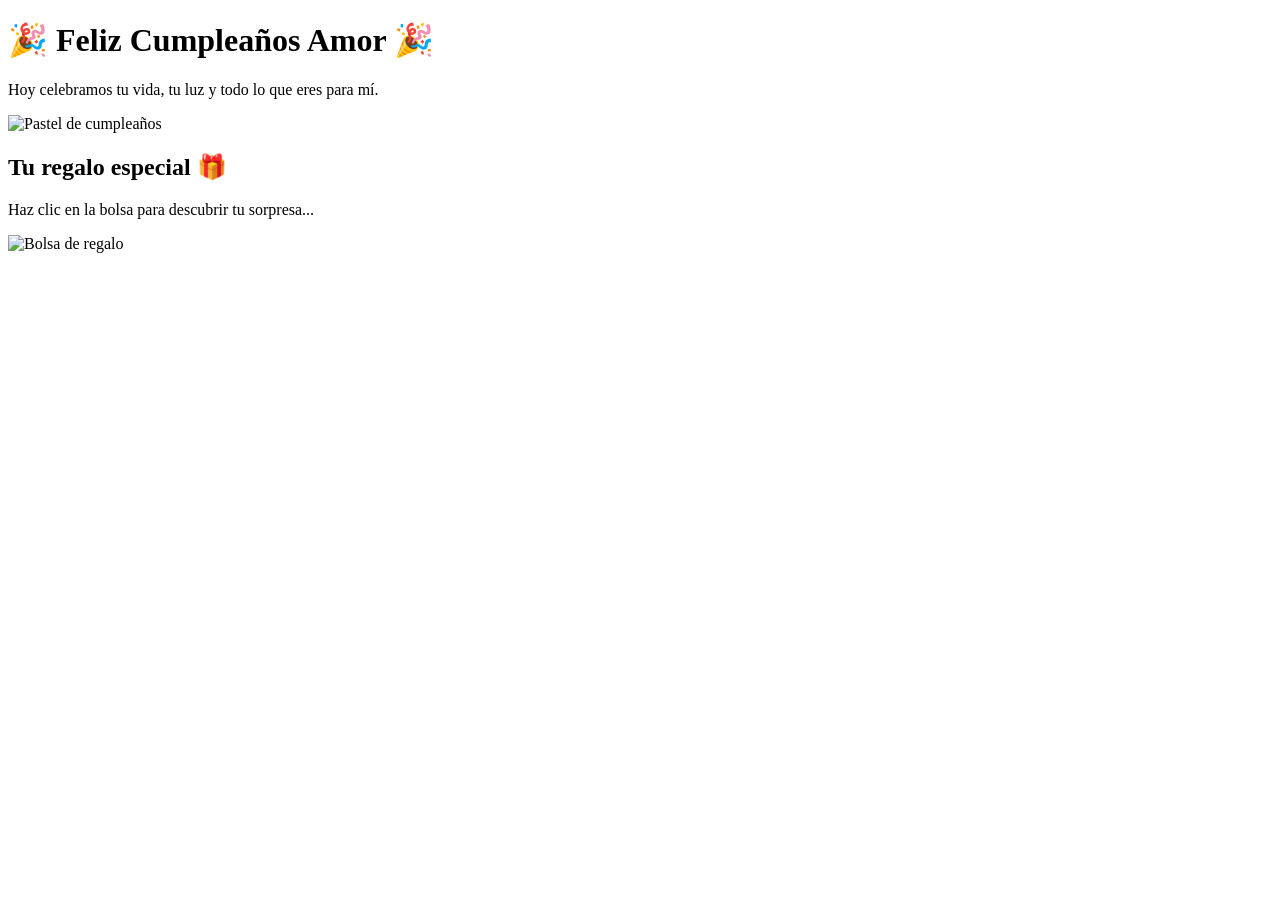
==== index.html @ c895074b "Create index.html" ====
<!DOCTYPE html>
<html lang="es">
<head>
    <meta charset="UTF-8">
    <meta name="viewport" content="width=device-width, initial-scale=1.0">
    <title>Feliz Cumpleaños Amor</title>
    <link rel="stylesheet" href="style.css">
</head>

<body>

    <h1>🎉 Feliz Cumpleaños Amor 🎉</h1>
    <p>Hoy celebramos tu vida, tu luz y todo lo que eres para mí.</p>

    <!-- Pastel -->
    <img src="imagenes/pastel.png" alt="Pastel de cumpleaños" class="pastel">

    <!-- Globos -->
    <div id="globos-container"></div>

    <!-- Sección regalo -->
    <div class="regalo-section">
        <h2>Tu regalo especial 🎁</h2>
        <p>Haz clic en la bolsa para descubrir tu sorpresa...</p>

        <img src="imagenes/regalo.png" alt="Bolsa de regalo" class="regalo-img" id="regalo">

        <!-- Contenedor donde aparecerán los boletos -->
        <div id="boletos" class="boletos-container"></div>

        <!-- Mensaje del cine -->
        <div id="mensaje-cine" class="mensaje-cine"></div>
    </div>

    <script src="script.js"></script>
</body>
</html>
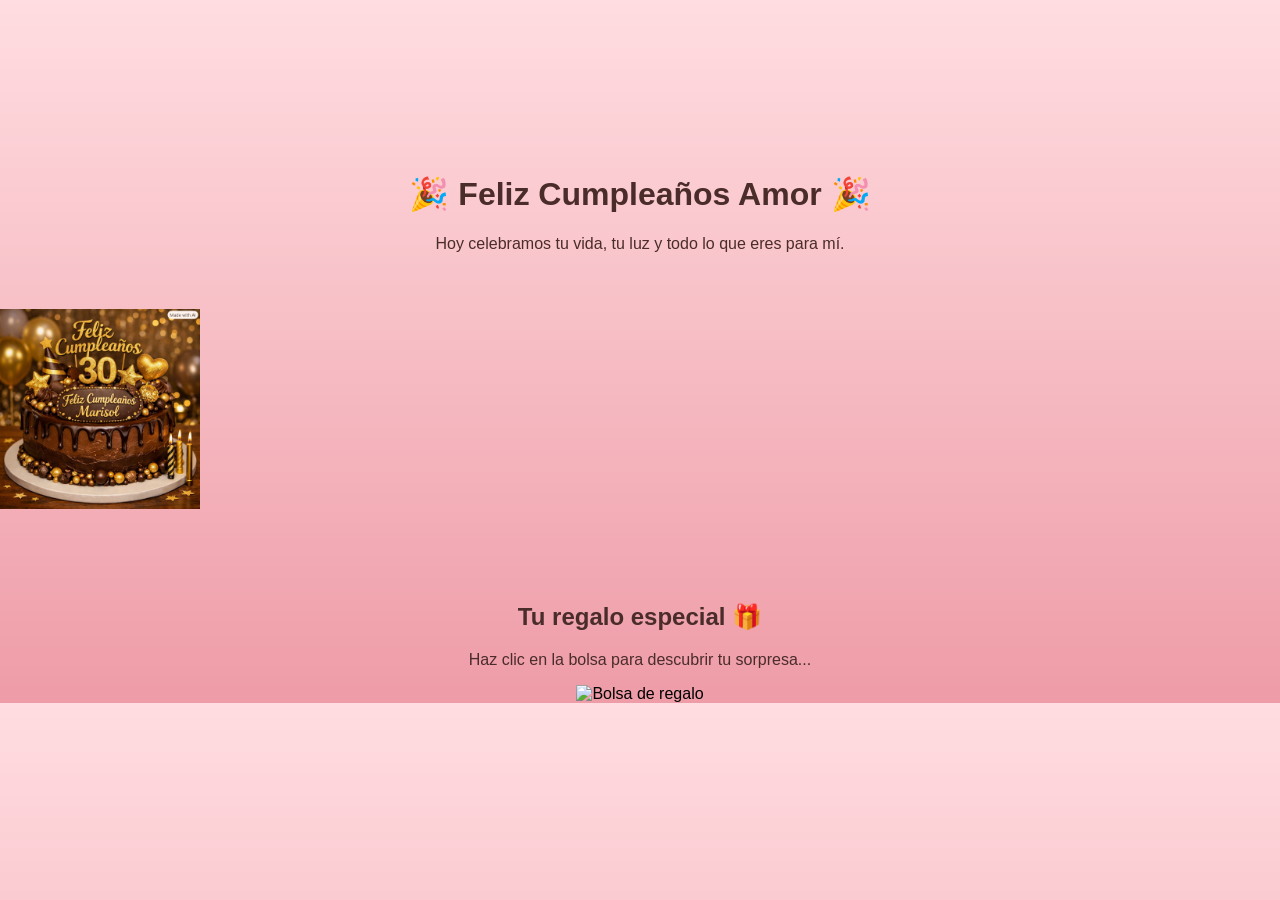
==== commit 93c80d1a: "Update index.html" ====
--- a/index.html
+++ b/index.html
@@ -9,14 +9,17 @@
 
 <body>
 
+    <!-- Audio que se reproducirá al entrar -->
+    <audio id="audio" src="imagenes/audio.mp3"></audio>
+
+    <!-- Canvas para globos -->
+    <canvas id="canvas-globos"></canvas>
+
     <h1>🎉 Feliz Cumpleaños Amor 🎉</h1>
     <p>Hoy celebramos tu vida, tu luz y todo lo que eres para mí.</p>
 
     <!-- Pastel -->
     <img src="imagenes/pastel.png" alt="Pastel de cumpleaños" class="pastel">
-
-    <!-- Globos -->
-    <div id="globos-container"></div>
 
     <!-- Sección regalo -->
     <div class="regalo-section">
@@ -25,10 +28,10 @@
 
         <img src="imagenes/regalo.png" alt="Bolsa de regalo" class="regalo-img" id="regalo">
 
-        <!-- Contenedor donde aparecerán los boletos -->
+        <!-- Boletos -->
         <div id="boletos" class="boletos-container"></div>
 
-        <!-- Mensaje del cine -->
+        <!-- Mensaje cine -->
         <div id="mensaje-cine" class="mensaje-cine"></div>
     </div>
 
--- a/style.css
+++ b/style.css
@@ -0,0 +1,97 @@
+body {
+    margin: 0;
+    font-family: 'Montserrat', sans-serif;
+    background: linear-gradient(to bottom, #ffdde1, #ee9ca7);
+    overflow-x: hidden;
+}
+
+h1, h2, p {
+    text-align: center;
+    color: #4a2c2a;
+}
+
+/* Globos animados */
+.globo {
+    position: absolute;
+    width: 60px;
+    height: 80px;
+    background: #ff6f91;
+    border-radius: 50%;
+    animation: flotar 8s infinite ease-in-out;
+    opacity: 0.8;
+}
+
+.globo::after {
+    content: "";
+    position: absolute;
+    width: 2px;
+    height: 40px;
+    background: #333;
+    left: 50%;
+    top: 80px;
+}
+
+@keyframes flotar {
+    0% { transform: translateY(0); }
+    50% { transform: translateY(-120px); }
+    100% { transform: translateY(0); }
+}
+
+/* Pastel */
+.pastel {
+    width: 200px;
+    margin: 40px auto;
+    animation: aparecer 2s ease-in-out;
+}
+
+@keyframes aparecer {
+    from { opacity: 0; transform: scale(0.5); }
+    to { opacity: 1; transform: scale(1); }
+}
+
+/* Sección regalo */
+.regalo-section {
+    margin-top: 50px;
+    text-align: center;
+}
+
+.regalo-img {
+    width: 200px;
+    transition: transform 0.4s;
+    cursor: pointer;
+}
+
+.regalo-img:hover {
+    transform: scale(1.1) rotate(5deg);
+}
+
+/* Boletos */
+.boletos-container {
+    margin-top: 30px;
+    display: none;
+}
+
+.boleto {
+    width: 250px;
+    margin: 10px auto;
+    display: block;
+    animation: aparecer 1.5s ease-in-out;
+}
+
+/* Mensaje cine */
+.mensaje-cine {
+    margin-top: 20px;
+    font-size: 22px;
+    color: #4a2c2a;
+    display: none;
+    animation: escribir 3s steps(40);
+    white-space: nowrap;
+    overflow: hidden;
+    border-right: 3px solid #4a2c2a;
+    width: 0;
+}
+
+@keyframes escribir {
+    from { width: 0; }
+    to { width: 100%; }
+}
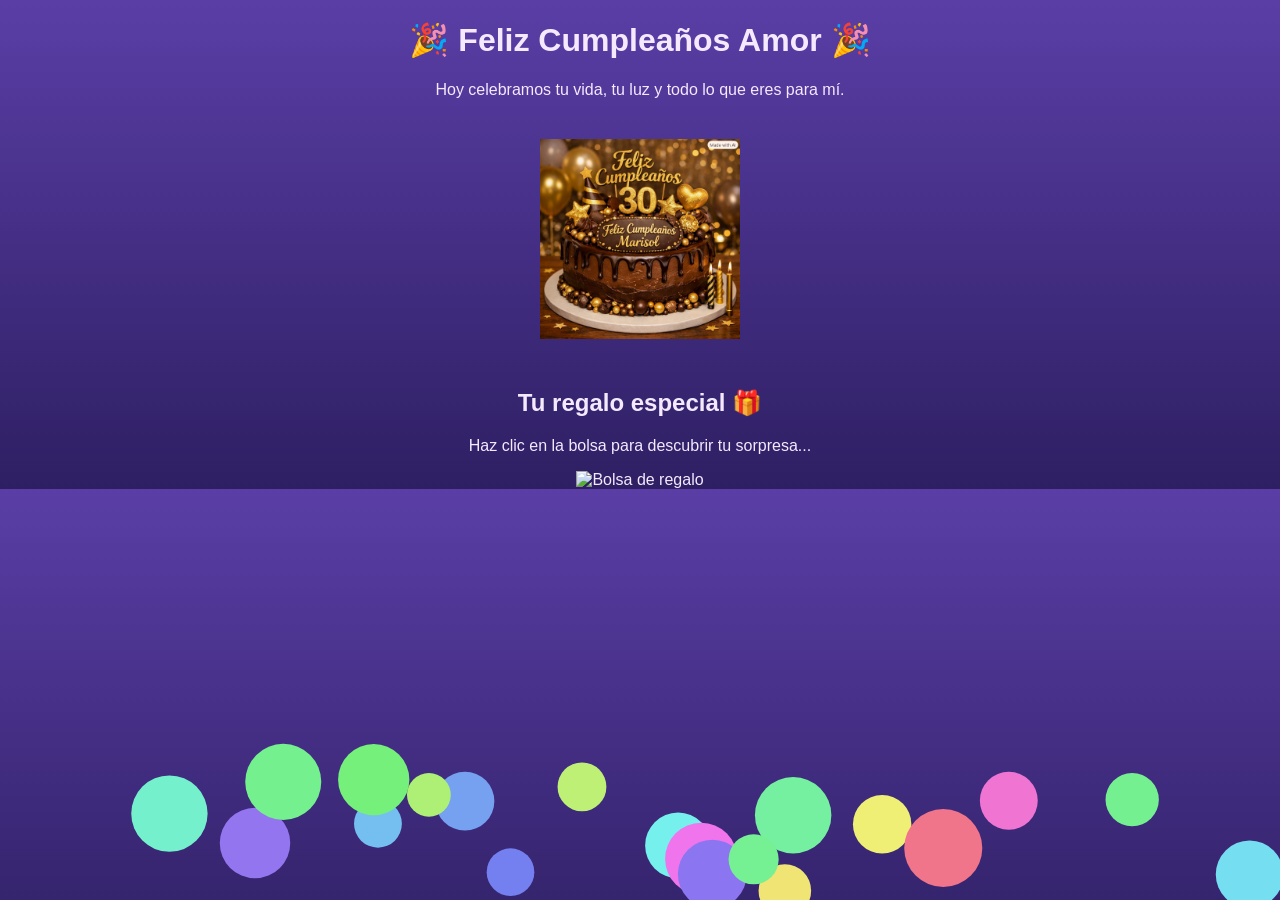
==== commit 8c1a6507: "Refactor HTML comments and add class to paragraph" ====
--- a/index.html
+++ b/index.html
@@ -9,14 +9,14 @@
 
 <body>
 
-    <!-- Audio que se reproducirá al entrar -->
+    <!-- Audio -->
     <audio id="audio" src="imagenes/audio.mp3"></audio>
 
-    <!-- Canvas para globos -->
+    <!-- Canvas globos -->
     <canvas id="canvas-globos"></canvas>
 
     <h1>🎉 Feliz Cumpleaños Amor 🎉</h1>
-    <p>Hoy celebramos tu vida, tu luz y todo lo que eres para mí.</p>
+    <p class="intro-text">Hoy celebramos tu vida, tu luz y todo lo que eres para mí.</p>
 
     <!-- Pastel -->
     <img src="imagenes/pastel.png" alt="Pastel de cumpleaños" class="pastel">
--- a/style.css
+++ b/style.css
@@ -1,46 +1,20 @@
 body {
     margin: 0;
     font-family: 'Montserrat', sans-serif;
-    background: linear-gradient(to bottom, #ffdde1, #ee9ca7);
-    overflow-x: hidden;
+    background: linear-gradient(to bottom, #5a3ea6, #2e1f63);
+    overflow: hidden;
+    color: #f5e9ff;
 }
 
 h1, h2, p {
     text-align: center;
-    color: #4a2c2a;
-}
-
-/* Globos animados */
-.globo {
-    position: absolute;
-    width: 60px;
-    height: 80px;
-    background: #ff6f91;
-    border-radius: 50%;
-    animation: flotar 8s infinite ease-in-out;
-    opacity: 0.8;
-}
-
-.globo::after {
-    content: "";
-    position: absolute;
-    width: 2px;
-    height: 40px;
-    background: #333;
-    left: 50%;
-    top: 80px;
-}
-
-@keyframes flotar {
-    0% { transform: translateY(0); }
-    50% { transform: translateY(-120px); }
-    100% { transform: translateY(0); }
 }
 
 /* Pastel */
 .pastel {
     width: 200px;
     margin: 40px auto;
+    display: block;
     animation: aparecer 2s ease-in-out;
 }
 
@@ -65,29 +39,40 @@
     transform: scale(1.1) rotate(5deg);
 }
 
-/* Boletos */
+/* Boletos estilo Cinépolis */
 .boletos-container {
     margin-top: 30px;
     display: none;
 }
 
 .boleto {
-    width: 250px;
-    margin: 10px auto;
-    display: block;
+    width: 300px;
+    margin: 15px auto;
+    padding: 15px;
+    background: #0a1a3a;
+    border: 3px solid #ffd700;
+    border-radius: 12px;
+    color: white;
+    font-family: 'Montserrat';
+    text-align: center;
+    box-shadow: 0 0 15px #ffd700;
     animation: aparecer 1.5s ease-in-out;
+}
+
+.boleto img {
+    width: 80px;
+    margin-bottom: 10px;
 }
 
 /* Mensaje cine */
 .mensaje-cine {
     margin-top: 20px;
     font-size: 22px;
-    color: #4a2c2a;
     display: none;
     animation: escribir 3s steps(40);
     white-space: nowrap;
     overflow: hidden;
-    border-right: 3px solid #4a2c2a;
+    border-right: 3px solid #ffd700;
     width: 0;
 }
 
@@ -95,3 +80,14 @@
     from { width: 0; }
     to { width: 100%; }
 }
+
+/* Canvas globos */
+#canvas-globos {
+    position: fixed;
+    top: 0;
+    left: 0;
+    width: 100%;
+    height: 100%;
+    z-index: -1;
+}
+
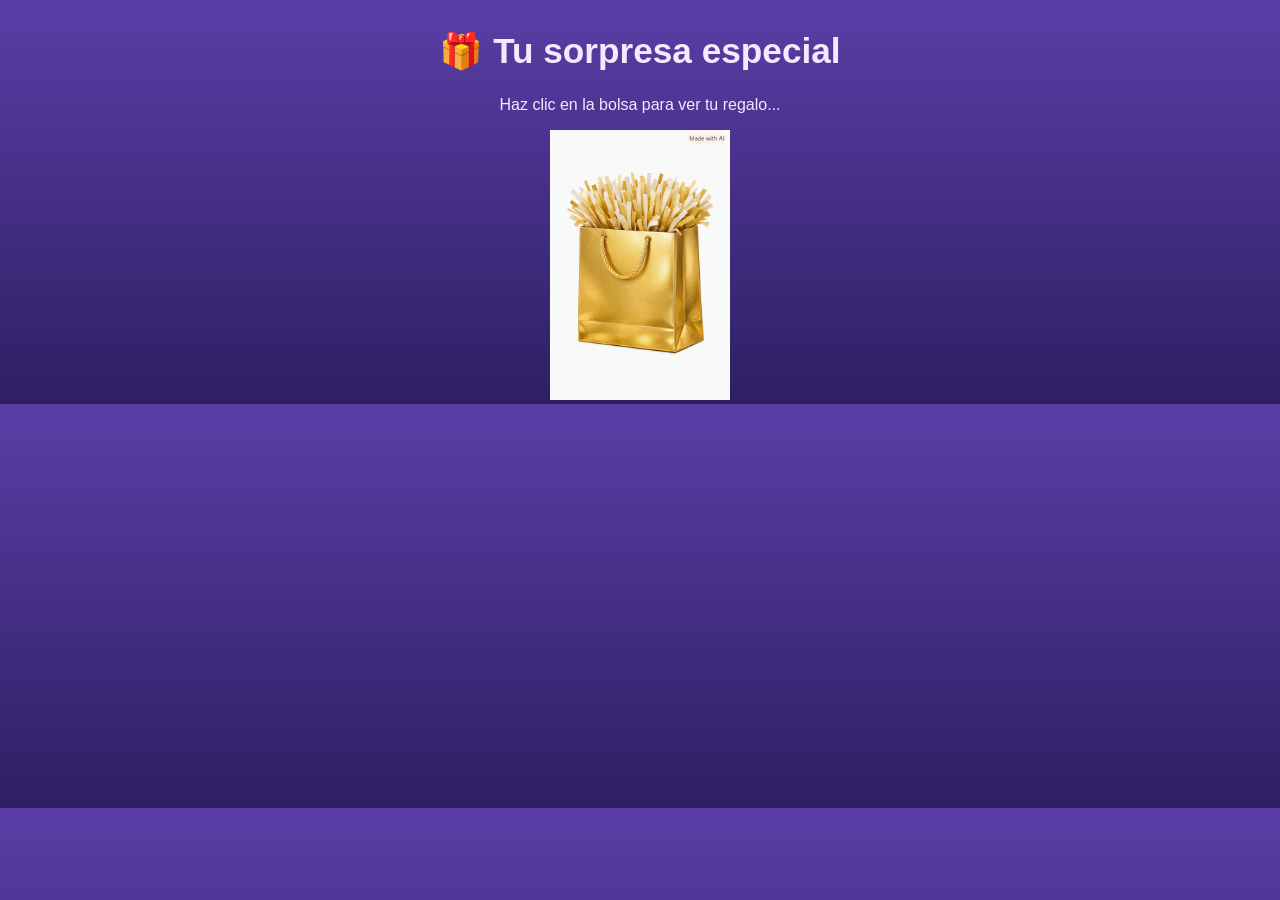
==== commit 793b7163: "Update index.html" ====
--- a/index.html
+++ b/index.html
@@ -3,38 +3,25 @@
 <head>
     <meta charset="UTF-8">
     <meta name="viewport" content="width=device-width, initial-scale=1.0">
-    <title>Feliz Cumpleaños Amor</title>
+    <title>Tu Regalo Amor</title>
     <link rel="stylesheet" href="style.css">
 </head>
 
 <body>
 
-    <!-- Audio -->
-    <audio id="audio" src="imagenes/audio.mp3"></audio>
+    <div class="container">
+        <h1>🎁 Tu sorpresa especial</h1>
+        <p>Haz clic en la bolsa para ver tu regalo...</p>
 
-    <!-- Canvas globos -->
-    <canvas id="canvas-globos"></canvas>
-
-    <h1>🎉 Feliz Cumpleaños Amor 🎉</h1>
-    <p class="intro-text">Hoy celebramos tu vida, tu luz y todo lo que eres para mí.</p>
-
-    <!-- Pastel -->
-    <img src="imagenes/pastel.png" alt="Pastel de cumpleaños" class="pastel">
-
-    <!-- Sección regalo -->
-    <div class="regalo-section">
-        <h2>Tu regalo especial 🎁</h2>
-        <p>Haz clic en la bolsa para descubrir tu sorpresa...</p>
-
-        <img src="imagenes/regalo.png" alt="Bolsa de regalo" class="regalo-img" id="regalo">
-
-        <!-- Boletos -->
-        <div id="boletos" class="boletos-container"></div>
-
-        <!-- Mensaje cine -->
-        <div id="mensaje-cine" class="mensaje-cine"></div>
+        <img src="imagenes/regalo.png" class="regalo-img" id="regalo">
     </div>
 
-    <script src="script.js"></script>
+    <script>
+        document.getElementById("regalo").addEventListener("click", () => {
+            window.location.href = "folios.html";
+        });
+    </script>
+
 </body>
 </html>
+
--- a/style.css
+++ b/style.css
@@ -1,36 +1,44 @@
+/* GENERAL */
 body {
     margin: 0;
     font-family: 'Montserrat', sans-serif;
     background: linear-gradient(to bottom, #5a3ea6, #2e1f63);
-    overflow: hidden;
+    overflow-x: hidden;
     color: #f5e9ff;
-}
-
-h1, h2, p {
     text-align: center;
 }
 
-/* Pastel */
+h1 {
+    font-size: 2.2rem;
+    margin-top: 30px;
+}
+
+.intro-text {
+    font-size: 1.2rem;
+    padding: 0 20px;
+}
+
+/* PASTEL */
 .pastel {
-    width: 200px;
-    margin: 40px auto;
+    width: 180px;
+    margin: 30px auto;
     display: block;
     animation: aparecer 2s ease-in-out;
 }
 
+/* ANIMACIÓN */
 @keyframes aparecer {
     from { opacity: 0; transform: scale(0.5); }
     to { opacity: 1; transform: scale(1); }
 }
 
-/* Sección regalo */
+/* REGALO */
 .regalo-section {
-    margin-top: 50px;
-    text-align: center;
+    margin-top: 40px;
 }
 
 .regalo-img {
-    width: 200px;
+    width: 180px;
     transition: transform 0.4s;
     cursor: pointer;
 }
@@ -39,35 +47,35 @@
     transform: scale(1.1) rotate(5deg);
 }
 
-/* Boletos estilo Cinépolis */
+/* BOLETOS */
 .boletos-container {
     margin-top: 30px;
     display: none;
 }
 
 .boleto {
-    width: 300px;
+    width: 90%;
+    max-width: 320px;
     margin: 15px auto;
     padding: 15px;
     background: #0a1a3a;
     border: 3px solid #ffd700;
     border-radius: 12px;
     color: white;
-    font-family: 'Montserrat';
     text-align: center;
     box-shadow: 0 0 15px #ffd700;
     animation: aparecer 1.5s ease-in-out;
 }
 
 .boleto img {
-    width: 80px;
+    width: 70px;
     margin-bottom: 10px;
 }
 
-/* Mensaje cine */
+/* MENSAJE CINE */
 .mensaje-cine {
     margin-top: 20px;
-    font-size: 22px;
+    font-size: 1.3rem;
     display: none;
     animation: escribir 3s steps(40);
     white-space: nowrap;
@@ -81,7 +89,7 @@
     to { width: 100%; }
 }
 
-/* Canvas globos */
+/* CANVAS */
 #canvas-globos {
     position: fixed;
     top: 0;
@@ -91,3 +99,30 @@
     z-index: -1;
 }
 
+/* RESPONSIVE */
+@media (max-width: 600px) {
+    h1 {
+        font-size: 1.8rem;
+    }
+
+    .intro-text {
+        font-size: 1rem;
+    }
+
+    .pastel {
+        width: 150px;
+    }
+
+    .regalo-img {
+        width: 150px;
+    }
+
+    .boleto {
+        padding: 12px;
+        font-size: 0.9rem;
+    }
+
+    .mensaje-cine {
+        font-size: 1.1rem;
+    }
+}
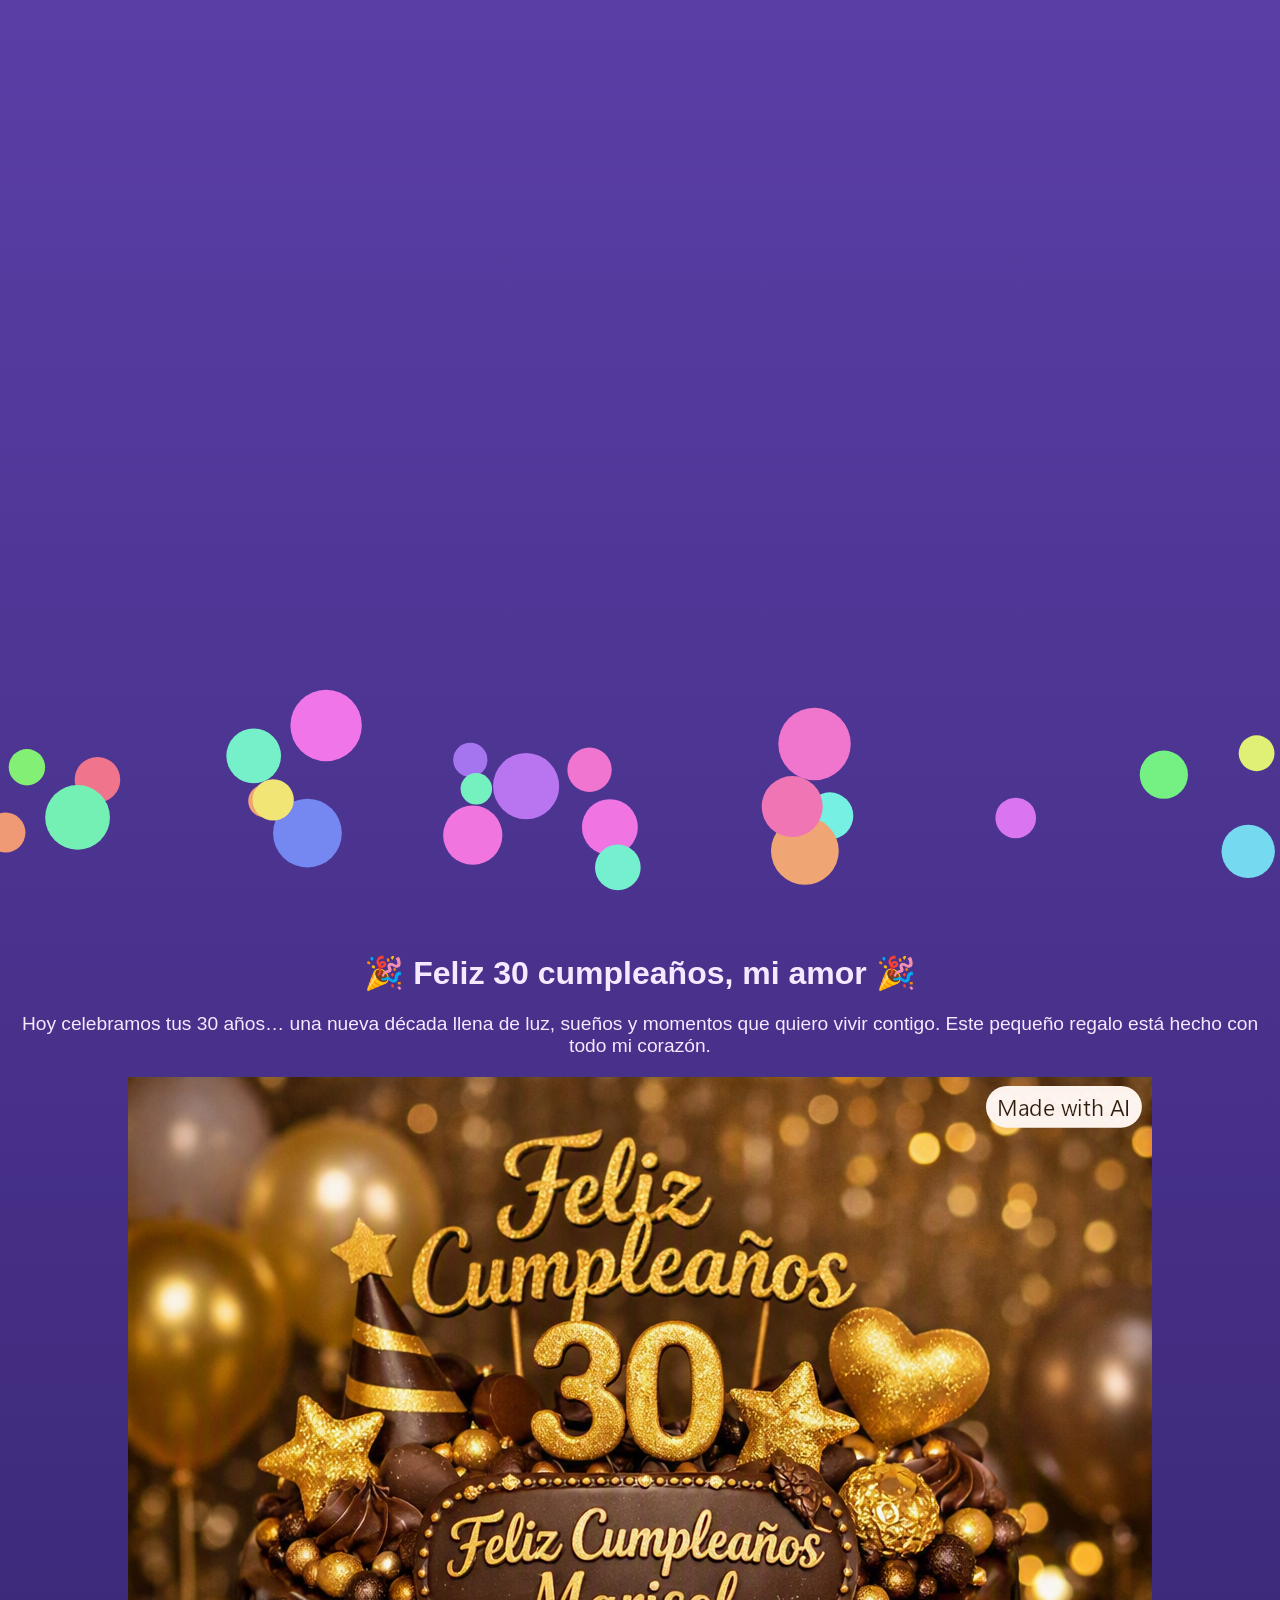
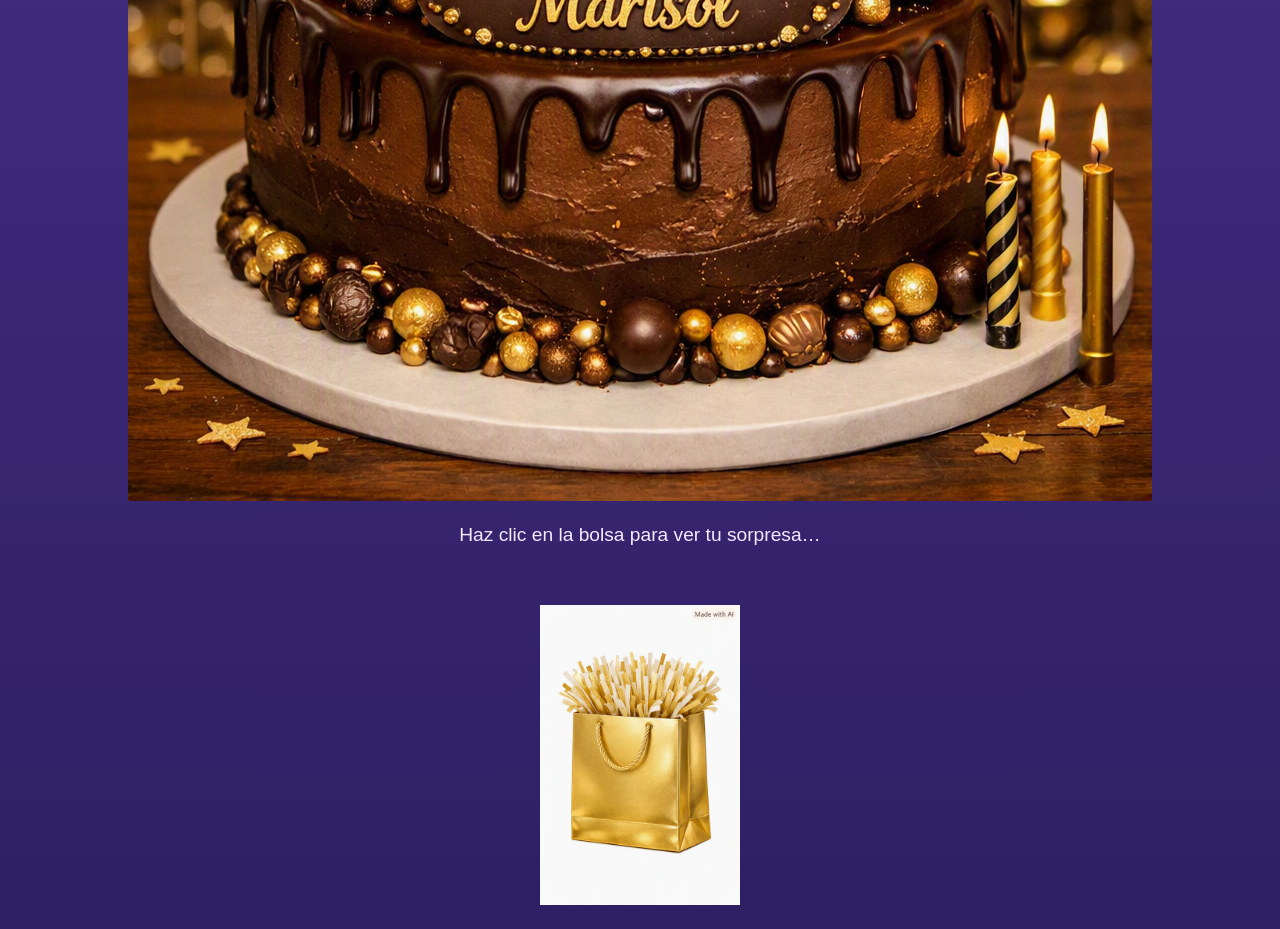
==== commit fce61faa: "Update index.html" ====
--- a/index.html
+++ b/index.html
@@ -3,15 +3,27 @@
 <head>
     <meta charset="UTF-8">
     <meta name="viewport" content="width=device-width, initial-scale=1.0">
-    <title>Tu Regalo Amor</title>
+    <title>Feliz Cumpleaños Amor</title>
     <link rel="stylesheet" href="style.css">
 </head>
 
 <body>
 
+    <!-- Canvas globos -->
+    <canvas id="canvas-globos"></canvas>
+
     <div class="container">
-        <h1>🎁 Tu sorpresa especial</h1>
-        <p>Haz clic en la bolsa para ver tu regalo...</p>
+        <h1>🎉 Feliz 30 cumpleaños, mi amor 🎉</h1>
+
+        <p class="intro-text">
+            Hoy celebramos tus 30 años…  
+            una nueva década llena de luz, sueños y momentos que quiero vivir contigo.  
+            Este pequeño regalo está hecho con todo mi corazón.
+        </p>
+
+        <img src="imagenes/pastel.png" class="pastel">
+
+        <p class="intro-text">Haz clic en la bolsa para ver tu sorpresa…</p>
 
         <img src="imagenes/regalo.png" class="regalo-img" id="regalo">
     </div>
@@ -22,6 +34,7 @@
         });
     </script>
 
+    <script src="script.js"></script>
+
 </body>
 </html>
-
--- a/style.css
+++ b/style.css
@@ -1,128 +1,85 @@
-/* GENERAL */
 body {
     margin: 0;
     font-family: 'Montserrat', sans-serif;
     background: linear-gradient(to bottom, #5a3ea6, #2e1f63);
-    overflow-x: hidden;
     color: #f5e9ff;
     text-align: center;
 }
 
+.container {
+    padding: 20px;
+}
+
 h1 {
-    font-size: 2.2rem;
+    font-size: 2rem;
     margin-top: 30px;
 }
 
-.intro-text {
+p {
     font-size: 1.2rem;
-    padding: 0 20px;
 }
 
-/* PASTEL */
-.pastel {
-    width: 180px;
-    margin: 30px auto;
-    display: block;
-    animation: aparecer 2s ease-in-out;
-}
-
-/* ANIMACIÓN */
-@keyframes aparecer {
-    from { opacity: 0; transform: scale(0.5); }
-    to { opacity: 1; transform: scale(1); }
-}
-
-/* REGALO */
-.regalo-section {
+/* Imagen del regalo */
+.regalo-img {
+    width: 200px;
     margin-top: 40px;
-}
-
-.regalo-img {
-    width: 180px;
-    transition: transform 0.4s;
     cursor: pointer;
+    transition: transform 0.3s;
 }
 
 .regalo-img:hover {
-    transform: scale(1.1) rotate(5deg);
+    transform: scale(1.1);
 }
 
-/* BOLETOS */
-.boletos-container {
-    margin-top: 30px;
-    display: none;
+/* Imagen cine */
+.cine-img {
+    width: 90%;
+    max-width: 350px;
+    margin: 20px auto;
+    display: block;
 }
 
-.boleto {
-    width: 90%;
-    max-width: 320px;
-    margin: 15px auto;
-    padding: 15px;
+/* Tickets */
+.tickets {
+    margin-top: 30px;
+}
+
+.ticket {
     background: #0a1a3a;
     border: 3px solid #ffd700;
     border-radius: 12px;
-    color: white;
-    text-align: center;
+    padding: 15px;
+    width: 90%;
+    max-width: 300px;
+    margin: 15px auto;
     box-shadow: 0 0 15px #ffd700;
-    animation: aparecer 1.5s ease-in-out;
 }
 
-.boleto img {
-    width: 70px;
-    margin-bottom: 10px;
+.ticket h3 {
+    margin: 0;
+    font-size: 1.4rem;
 }
 
-/* MENSAJE CINE */
-.mensaje-cine {
-    margin-top: 20px;
-    font-size: 1.3rem;
-    display: none;
-    animation: escribir 3s steps(40);
-    white-space: nowrap;
-    overflow: hidden;
-    border-right: 3px solid #ffd700;
-    width: 0;
+.ticket p {
+    margin: 5px 0;
 }
 
-@keyframes escribir {
-    from { width: 0; }
-    to { width: 100%; }
-}
-
-/* CANVAS */
-#canvas-globos {
-    position: fixed;
-    top: 0;
-    left: 0;
-    width: 100%;
-    height: 100%;
-    z-index: -1;
-}
-
-/* RESPONSIVE */
+/* Responsivo */
 @media (max-width: 600px) {
     h1 {
-        font-size: 1.8rem;
+        font-size: 1.6rem;
     }
 
-    .intro-text {
+    p {
         font-size: 1rem;
-    }
-
-    .pastel {
-        width: 150px;
     }
 
     .regalo-img {
         width: 150px;
     }
 
-    .boleto {
+    .ticket {
         padding: 12px;
-        font-size: 0.9rem;
-    }
-
-    .mensaje-cine {
-        font-size: 1.1rem;
     }
 }
+
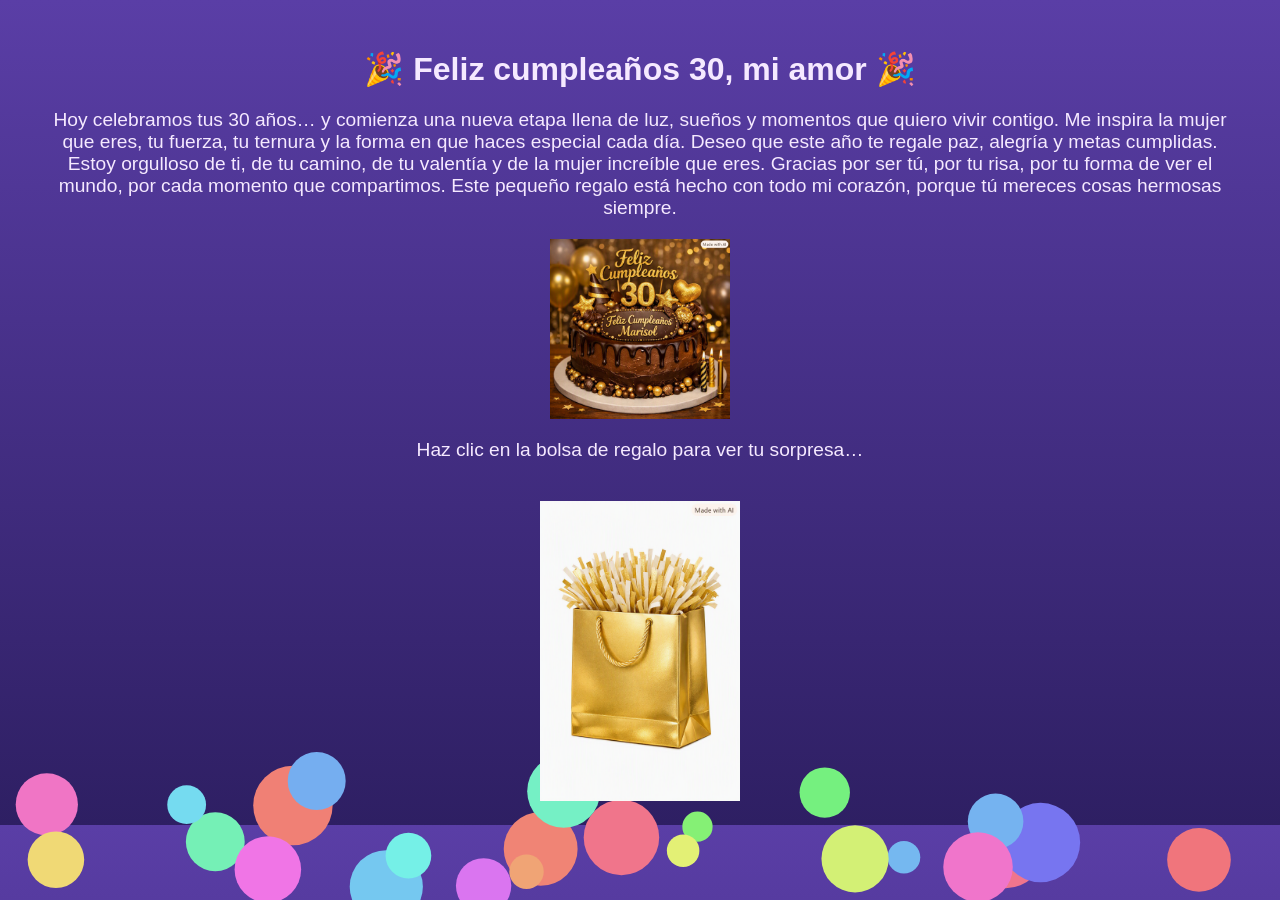
==== commit 01a9418f: "Update index.html" ====
--- a/index.html
+++ b/index.html
@@ -13,17 +13,21 @@
     <canvas id="canvas-globos"></canvas>
 
     <div class="container">
-        <h1>🎉 Feliz 30 cumpleaños, mi amor 🎉</h1>
+        <h1>🎉 Feliz cumpleaños 30, mi amor 🎉</h1>
 
         <p class="intro-text">
-            Hoy celebramos tus 30 años…  
-            una nueva década llena de luz, sueños y momentos que quiero vivir contigo.  
-            Este pequeño regalo está hecho con todo mi corazón.
+Hoy celebramos tus 30 años…
+y comienza una nueva etapa llena de luz, sueños y momentos que quiero vivir contigo.
+Me inspira la mujer que eres, tu fuerza, tu ternura y la forma en que haces especial cada día.
+Deseo que este año te regale paz, alegría y metas cumplidas.
+Estoy orgulloso de ti, de tu camino, de tu valentía y de la mujer increíble que eres.
+Gracias por ser tú, por tu risa, por tu forma de ver el mundo, por cada momento que compartimos.
+Este pequeño regalo está hecho con todo mi corazón, porque tú mereces cosas hermosas siempre.
         </p>
 
         <img src="imagenes/pastel.png" class="pastel">
 
-        <p class="intro-text">Haz clic en la bolsa para ver tu sorpresa…</p>
+        <p class="intro-text">Haz clic en la bolsa de regalo para ver tu sorpresa…</p>
 
         <img src="imagenes/regalo.png" class="regalo-img" id="regalo">
     </div>
--- a/style.css
+++ b/style.css
@@ -1,3 +1,4 @@
+/* GENERAL */
 body {
     margin: 0;
     font-family: 'Montserrat', sans-serif;
@@ -15,14 +16,22 @@
     margin-top: 30px;
 }
 
-p {
+.intro-text {
     font-size: 1.2rem;
+    padding: 0 20px;
 }
 
-/* Imagen del regalo */
+/* PASTEL */
+.pastel {
+    width: 180px;
+    margin: 20px auto;
+    display: block;
+}
+
+/* REGALO */
 .regalo-img {
     width: 200px;
-    margin-top: 40px;
+    margin-top: 20px;
     cursor: pointer;
     transition: transform 0.3s;
 }
@@ -31,17 +40,22 @@
     transform: scale(1.1);
 }
 
-/* Imagen cine */
-.cine-img {
-    width: 90%;
-    max-width: 350px;
-    margin: 20px auto;
+/* CINE INFO */
+.subtitulo {
+    margin-top: 30px;
+    font-size: 1.4rem;
+}
+
+.cine-img-small {
+    width: 85%;
+    max-width: 300px;
+    margin: 10px auto;
     display: block;
 }
 
-/* Tickets */
+/* TICKETS */
 .tickets {
-    margin-top: 30px;
+    margin-top: 20px;
 }
 
 .ticket {
@@ -64,13 +78,39 @@
     margin: 5px 0;
 }
 
-/* Responsivo */
+/* BOTÓN AUDIO */
+.btn-audio {
+    background: #ffd700;
+    color: #0a1a3a;
+    border: none;
+    padding: 12px 20px;
+    border-radius: 10px;
+    font-size: 1.1rem;
+    cursor: pointer;
+    margin-top: 20px;
+}
+
+.btn-audio:hover {
+    background: #ffea4d;
+}
+
+/* CANVAS GLOBOS */
+#canvas-globos {
+    position: fixed;
+    top: 0;
+    left: 0;
+    width: 100%;
+    height: 100%;
+    z-index: -1;
+}
+
+/* RESPONSIVE */
 @media (max-width: 600px) {
     h1 {
         font-size: 1.6rem;
     }
 
-    p {
+    .intro-text {
         font-size: 1rem;
     }
 
@@ -82,4 +122,3 @@
         padding: 12px;
     }
 }
-
